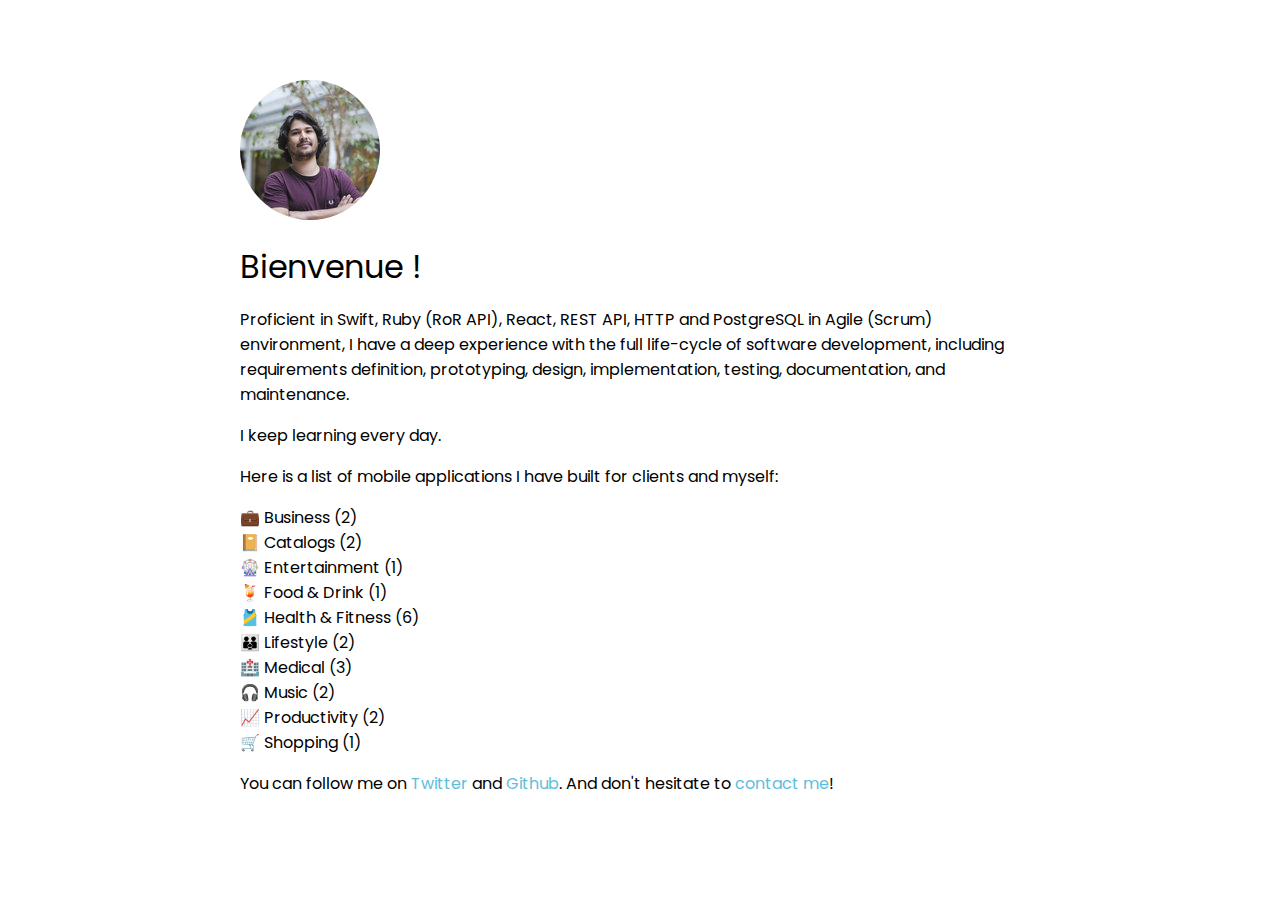
==== fr/index.html @ 4e98ecd9 "Automated commit at 2017-07-05 21:01:26 UTC by middleman-deploy 2.0.0-alpha" ====
<!DOCTYPE html><html><head><title>Bienvenue !</title><meta content="text/html; charset=UTF-8" http-equiv="Content-Type" /><meta charset="utf-8" /><meta content="My application description" name="description" /><meta content="width=device-width, initial-scale=1.0, maximum-scale=1, user-scalable=0" name="viewport" /><meta content="#ffffff" name="theme-color" /><link href="https://fonts.googleapis.com/css?family=Poppins:300,400,500,600,700" rel="stylesheet" /><script src="https://code.jquery.com/jquery-3.2.1.min.js"></script><meta content="authenticity_token" name="csrf-param" /><meta name="csrf-token" /><link href="/stylesheets/all.css" rel="stylesheet" /></head><body><div class="wrapper"><img src="/images/avatar.jpeg" class="avatar" alt="Avatar" /><h1>Bienvenue !</h1><p>Proficient in Swift, Ruby (RoR API), React, REST API, HTTP and PostgreSQL in Agile (Scrum) environment, I have a deep experience with the full life-cycle of software development, including requirements definition, prototyping, design, implementation, testing, documentation, and maintenance.
</p><p>I keep learning every day.</p><p>Here is a list of mobile applications I have built for clients and myself:</p><a href="javascript:void(0);" onclick="displayList('business')" class="category-link">💼 Business (2)</a><div class="category" id="category_business"><div class="app"><a href="https://itunes.apple.com/fr/app/grp-storyteller/id886223427?mt=8&amp;l=en" target="_blank"><img src="/images/grp.png" class="logo-app" alt="Grp" /></a><h3>GRP</h3></div><div class="app"><a href="https://itunes.apple.com/fr/app/ura-camera-viewer/id604813662?mt=8&amp;l=en" target="_blank"><img src="/images/ura.png" class="logo-app" alt="Ura" /></a><h3>Ura Camera Viewer</h3></div></div><a href="javascript:void(0);" onclick="displayList('catalogs')" class="category-link">📔 Catalogs (2)</a><div class="category" id="category_catalogs"><div class="app"><a href="https://itunes.apple.com/fr/app/catalogue-legrand-pro/id357003647?mt=8&amp;l=en" target="_blank"><img src="/images/legrand-pro.png" class="logo-app" alt="Legrand pro" /></a><h3>Legrand Pro</h3></div><div class="app"><a href="https://itunes.apple.com/fr/app/catalogue-legrand-grand-public/id1220876174?mt=8&amp;l=en" target="_blank"><img src="/images/legrand-conso.png" class="logo-app" alt="Legrand conso" /></a><h3>Legrand Conso</h3></div></div><a href="javascript:void(0);" onclick="displayList('entertainment')" class="category-link">🎡 Entertainment (1)</a><div class="category" id="category_entertainment"><div class="app"><a href="https://itunes.apple.com/fr/app/mymegaselfie/id1218197721?mt=8&amp;l=en" target="_blank"><img src="/images/megaselfie.png" class="logo-app" alt="Megaselfie" /></a><h3>MyMegaselfie</h3></div></div><a href="javascript:void(0);" onclick="displayList('food-drink')" class="category-link">🍹 Food & Drink (1)</a><div class="category" id="category_food-drink"><div class="app"><a href="https://itunes.apple.com/fr/app/worldmix-par-label-5-pour-r%C3%A9ussir-vos-cocktails/id1246744886?mt=8&amp;l=en" target="_blank"><img src="/images/worldmix.png" class="logo-app" alt="Worldmix" /></a><h3>Worldmix</h3></div></div><a href="javascript:void(0);" onclick="displayList('health-fitness')" class="category-link">🎽 Health & Fitness (6)</a><div class="category" id="category_health-fitness"><div class="app"><a href="https://itunes.apple.com/fr/app/dependn-meilleure-app-pour-arreter-fumer-tabac-et-cannabis/id1093903062?mt=8&amp;l=en" target="_blank"><img src="/images/dependn.png" class="logo-app" alt="Dependn" /></a><h3>Dependn'</h3></div><div class="app"><a href="https://itunes.apple.com/fr/app/coach-nourriture-enceinte-alimentation-grossesse/id1148406816?mt=8&amp;l=en" target="_blank"><img src="/images/cocotte.png" class="logo-app" alt="Cocotte" /></a><h3>Cocotte</h3></div><div class="app"><a href="https://itunes.apple.com/us/app/koala-to-sleep-better-and-faster/id1224807364?l=en" target="_blank"><img src="/images/koala.png" class="logo-app" alt="Koala" /></a><h3>Koala</h3></div><div class="app"><a href="https://itunes.apple.com/us/app/sickle-o-scope/id978278725?mt=8&amp;l=en" target="_blank"><img src="/images/sickle-o-scope.png" class="logo-app" alt="Sickle o scope" /></a><h3>Sickle-O-Scope</h3></div><div class="app"><a href="https://itunes.apple.com/fr/app/mindful-attitude-la-m%C3%A9ditation-des-entrepreneurs/id1184905321?mt=8&amp;l=en" target="_blank"><img src="/images/mindful.png" class="logo-app" alt="Mindful" /></a><h3>Mindful Attitude</h3></div><div class="app"><a href="https://itunes.apple.com/fr/app/kelmed/id356406940?mt=8&amp;l=en" target="_blank"><img src="/images/kelmed.png" class="logo-app" alt="Kelmed" /></a><h3>Kelmed</h3></div></div><a href="javascript:void(0);" onclick="displayList('lifestyle')" class="category-link">👪 Lifestyle (2)</a><div class="category" id="category_lifestyle"><div class="app"><a href="https://itunes.apple.com/fr/app/simply-market-supermarch%C3%A9-plus-proche-de-vous/id684892652?mt=8&amp;l=en" target="_blank"><img src="/images/simply-market.png" class="logo-app" alt="Simply market" /></a><h3>Simply Market</h3></div><div class="app"><a href="https://itunes.apple.com/fr/app/dismoio%C3%B9-restaurants-h%C3%B4tels-bars/id298056991?mt=8&amp;l=en" target="_blank"><img src="/images/tellmewhere.png" class="logo-app" alt="Tellmewhere" /></a><h3>Tellmewhere</h3></div></div><a href="javascript:void(0);" onclick="displayList('medical')" class="category-link">🏥 Medical (3)</a><div class="category" id="category_medical"><div class="app"><a href="https://itunes.apple.com/fr/app/boddy-ma-question-sant%C3%A9-%C3%A0-un-docteur-en-ligne/id739209886?mt=8&amp;l=en" target="_blank"><img src="/images/boddy-med.png" class="logo-app" alt="Boddy med" /></a><h3>Boddy Med</h3></div><div class="app"><a href="https://itunes.apple.com/fr/app/boddy-consulter-psy-pour-le-stress-la-d%C3%A9pression-et/id932363553?mt=8&amp;l=en" target="_blank"><img src="/images/boddy-psy.png" class="logo-app" alt="Boddy psy" /></a><h3>Boddy Psy</h3></div><div class="app"><a href="https://itunes.apple.com/fr/app/nutridial/id972630278?mt=8&amp;l=en" target="_blank"><img src="/images/nutridial.png" class="logo-app" alt="Nutridial" /></a><h3>Nutridial</h3></div></div><a href="javascript:void(0);" onclick="displayList('music')" class="category-link">🎧 Music (2)</a><div class="category" id="category_music"><div class="app"><a href="https://itunes.apple.com/fr/app/trace-radio-radios-fm-afro-urbaines/id1179170021?mt=8&amp;l=en" target="_blank"><img src="/images/trace-radio.png" class="logo-app" alt="Trace radio" /></a><h3>TRACE Radio</h3></div><div class="app"><a href="https://itunes.apple.com/fr/app/kizym-concerts-en-france-ce-soir-pop-rap/id1105394462?mt=8&amp;l=en" target="_blank"><img src="/images/kizym.png" class="logo-app" alt="Kizym" /></a><h3>Kizym</h3></div></div><a href="javascript:void(0);" onclick="displayList('productivity')" class="category-link">📈 Productivity (2)</a><div class="category" id="category_productivity"><div class="app"><a href="https://itunes.apple.com/us/app/schedule-texts-with-hedwig/id1193055246?mt=8&amp;l=en" target="_blank"><img src="/images/hedwig.png" class="logo-app" alt="Hedwig" /></a><h3>Hedwig</h3></div><div class="app"><a href="https://itunes.apple.com/us/app/oenosolutions/id1211158481&amp;mt=8&amp;l=en" target="_blank"><img src="/images/oenosolutions.png" class="logo-app" alt="Oenosolutions" /></a><h3>OenoSolutions</h3></div></div><a href="javascript:void(0);" onclick="displayList('shopping')" class="category-link">🛒 Shopping (1)</a><div class="category" id="category_shopping"><div class="app"><a href="https://itunes.apple.com/fr/app/woupee-shopping-promos-et-bonnes-adresses/id1181916300?mt=8&amp;l=en" target="_blank"><img src="/images/woupee.png" class="logo-app" alt="Woupee" /></a><h3>Woupee</h3></div></div><p>You can follow me on <a href="https://twitter.com/davidmiotti" class="social" target="_blank">Twitter</a> and <a href="https://github.com/dmiotti" class="social" target="_blank">Github</a>. And don't hesitate to <a href="mailto:david.miotti@gmail.com" class="social">contact me</a>!</p></div><script src="/javascripts/site.js"></script></body></html>
---- stylesheets/all.css ----
body {
  font-family: "Poppins", sans-serif; }

h1 {
  font-weight: 400;
  line-height: 37px; }

h2 {
  font-weight: 400;
  font-size: 26px;
  line-height: 30px; }

h3 {
  margin: 0;
  font-weight: 500;
  font-size: 14px;
  line-height: 16px;
  opacity: 0.7; }

img.avatar {
  border-radius: 50%; }
img.logo-app {
  width: 90px;
  border-radius: 20px; }
img.logo-techno {
  width: 100px;
  display: block; }

a {
  text-decoration: none;
  color: black; }
  a:hover {
    color: #5EBEDB; }
  a.category-link {
    display: block;
    font-size: 16px; }
  a.social {
    color: #5EBEDB; }

.wrapper {
  max-width: 800px;
  margin: 60px auto;
  padding: 20px; }

.category {
  display: -webkit-box;
  display: -ms-flexbox;
  display: flex;
  -webkit-box-orient: horizontal;
  -webkit-box-direction: normal;
      -ms-flex-direction: row;
          flex-direction: row; }

.app {
  text-align: center;
  display: -webkit-box;
  display: -ms-flexbox;
  display: flex;
  -webkit-box-orient: vertical;
  -webkit-box-direction: normal;
      -ms-flex-direction: column;
          flex-direction: column;
  -webkit-box-align: center;
      -ms-flex-align: center;
          align-items: center;
  max-width: 130px;
  margin: 50px 20px 50px 30px; }
  .app img {
    border: 1px solid #EDF3F1; }
    .app img:hover {
      -webkit-box-shadow: 0 2px 44px 0 rgba(0, 0, 0, 0.1);
              box-shadow: 0 2px 44px 0 rgba(0, 0, 0, 0.1); }

@media screen and (max-width: 640px) {
  .wrapper {
    margin: 0; }

  .category {
    -webkit-box-orient: vertical;
    -webkit-box-direction: normal;
        -ms-flex-direction: column;
            flex-direction: column; }

  .app {
    margin: 30px 20px; } }
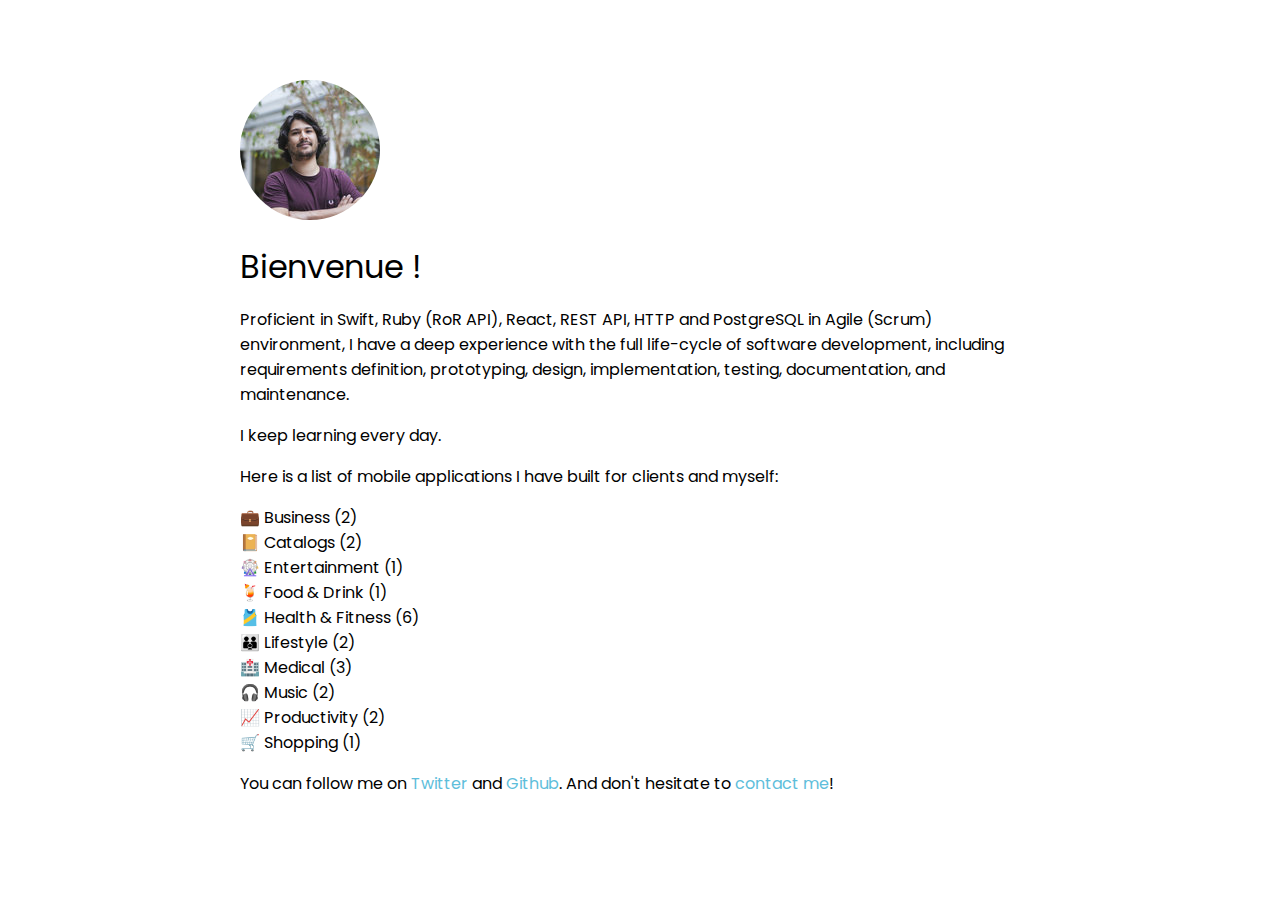
==== commit d42d13b8: "Automated commit at 2017-07-05 21:16:23 UTC by middleman-deploy 2.0.0-alpha" ====
--- a/fr/index.html
+++ b/fr/index.html
@@ -1,2 +1,2 @@
-<!DOCTYPE html><html><head><title>Bienvenue !</title><meta content="text/html; charset=UTF-8" http-equiv="Content-Type" /><meta charset="utf-8" /><meta content="My application description" name="description" /><meta content="width=device-width, initial-scale=1.0, maximum-scale=1, user-scalable=0" name="viewport" /><meta content="#ffffff" name="theme-color" /><link href="https://fonts.googleapis.com/css?family=Poppins:300,400,500,600,700" rel="stylesheet" /><script src="https://code.jquery.com/jquery-3.2.1.min.js"></script><meta content="authenticity_token" name="csrf-param" /><meta name="csrf-token" /><link href="/stylesheets/all.css" rel="stylesheet" /></head><body><div class="wrapper"><img src="/images/avatar.jpeg" class="avatar" alt="Avatar" /><h1>Bienvenue !</h1><p>Proficient in Swift, Ruby (RoR API), React, REST API, HTTP and PostgreSQL in Agile (Scrum) environment, I have a deep experience with the full life-cycle of software development, including requirements definition, prototyping, design, implementation, testing, documentation, and maintenance.
+<!DOCTYPE html><html><head><title>Hi, I'm David Miotti.</title><meta content="text/html; charset=UTF-8" http-equiv="Content-Type" /><meta charset="utf-8" /><meta content="Senior iOS Developer based in sunny Bordeaux." name="description" /><meta content="width=device-width, initial-scale=1.0, maximum-scale=1, user-scalable=0" name="viewport" /><meta content="#ffffff" name="theme-color" /><link href="https://fonts.googleapis.com/css?family=Poppins:300,400,500,600,700" rel="stylesheet" /><link href="favicon.ico" rel="icon" type="image/ico" /><script src="https://code.jquery.com/jquery-3.2.1.min.js"></script><meta content="authenticity_token" name="csrf-param" /><meta name="csrf-token" /><link href="/stylesheets/all.css" rel="stylesheet" /></head><body><div class="wrapper"><img src="/images/avatar.jpeg" class="avatar" alt="Avatar" /><h1>Bienvenue !</h1><p>Proficient in Swift, Ruby (RoR API), React, REST API, HTTP and PostgreSQL in Agile (Scrum) environment, I have a deep experience with the full life-cycle of software development, including requirements definition, prototyping, design, implementation, testing, documentation, and maintenance.
 </p><p>I keep learning every day.</p><p>Here is a list of mobile applications I have built for clients and myself:</p><a href="javascript:void(0);" onclick="displayList('business')" class="category-link">💼 Business (2)</a><div class="category" id="category_business"><div class="app"><a href="https://itunes.apple.com/fr/app/grp-storyteller/id886223427?mt=8&amp;l=en" target="_blank"><img src="/images/grp.png" class="logo-app" alt="Grp" /></a><h3>GRP</h3></div><div class="app"><a href="https://itunes.apple.com/fr/app/ura-camera-viewer/id604813662?mt=8&amp;l=en" target="_blank"><img src="/images/ura.png" class="logo-app" alt="Ura" /></a><h3>Ura Camera Viewer</h3></div></div><a href="javascript:void(0);" onclick="displayList('catalogs')" class="category-link">📔 Catalogs (2)</a><div class="category" id="category_catalogs"><div class="app"><a href="https://itunes.apple.com/fr/app/catalogue-legrand-pro/id357003647?mt=8&amp;l=en" target="_blank"><img src="/images/legrand-pro.png" class="logo-app" alt="Legrand pro" /></a><h3>Legrand Pro</h3></div><div class="app"><a href="https://itunes.apple.com/fr/app/catalogue-legrand-grand-public/id1220876174?mt=8&amp;l=en" target="_blank"><img src="/images/legrand-conso.png" class="logo-app" alt="Legrand conso" /></a><h3>Legrand Conso</h3></div></div><a href="javascript:void(0);" onclick="displayList('entertainment')" class="category-link">🎡 Entertainment (1)</a><div class="category" id="category_entertainment"><div class="app"><a href="https://itunes.apple.com/fr/app/mymegaselfie/id1218197721?mt=8&amp;l=en" target="_blank"><img src="/images/megaselfie.png" class="logo-app" alt="Megaselfie" /></a><h3>MyMegaselfie</h3></div></div><a href="javascript:void(0);" onclick="displayList('food-drink')" class="category-link">🍹 Food & Drink (1)</a><div class="category" id="category_food-drink"><div class="app"><a href="https://itunes.apple.com/fr/app/worldmix-par-label-5-pour-r%C3%A9ussir-vos-cocktails/id1246744886?mt=8&amp;l=en" target="_blank"><img src="/images/worldmix.png" class="logo-app" alt="Worldmix" /></a><h3>Worldmix</h3></div></div><a href="javascript:void(0);" onclick="displayList('health-fitness')" class="category-link">🎽 Health & Fitness (6)</a><div class="category" id="category_health-fitness"><div class="app"><a href="https://itunes.apple.com/fr/app/dependn-meilleure-app-pour-arreter-fumer-tabac-et-cannabis/id1093903062?mt=8&amp;l=en" target="_blank"><img src="/images/dependn.png" class="logo-app" alt="Dependn" /></a><h3>Dependn'</h3></div><div class="app"><a href="https://itunes.apple.com/fr/app/coach-nourriture-enceinte-alimentation-grossesse/id1148406816?mt=8&amp;l=en" target="_blank"><img src="/images/cocotte.png" class="logo-app" alt="Cocotte" /></a><h3>Cocotte</h3></div><div class="app"><a href="https://itunes.apple.com/us/app/koala-to-sleep-better-and-faster/id1224807364?l=en" target="_blank"><img src="/images/koala.png" class="logo-app" alt="Koala" /></a><h3>Koala</h3></div><div class="app"><a href="https://itunes.apple.com/us/app/sickle-o-scope/id978278725?mt=8&amp;l=en" target="_blank"><img src="/images/sickle-o-scope.png" class="logo-app" alt="Sickle o scope" /></a><h3>Sickle-O-Scope</h3></div><div class="app"><a href="https://itunes.apple.com/fr/app/mindful-attitude-la-m%C3%A9ditation-des-entrepreneurs/id1184905321?mt=8&amp;l=en" target="_blank"><img src="/images/mindful.png" class="logo-app" alt="Mindful" /></a><h3>Mindful Attitude</h3></div><div class="app"><a href="https://itunes.apple.com/fr/app/kelmed/id356406940?mt=8&amp;l=en" target="_blank"><img src="/images/kelmed.png" class="logo-app" alt="Kelmed" /></a><h3>Kelmed</h3></div></div><a href="javascript:void(0);" onclick="displayList('lifestyle')" class="category-link">👪 Lifestyle (2)</a><div class="category" id="category_lifestyle"><div class="app"><a href="https://itunes.apple.com/fr/app/simply-market-supermarch%C3%A9-plus-proche-de-vous/id684892652?mt=8&amp;l=en" target="_blank"><img src="/images/simply-market.png" class="logo-app" alt="Simply market" /></a><h3>Simply Market</h3></div><div class="app"><a href="https://itunes.apple.com/fr/app/dismoio%C3%B9-restaurants-h%C3%B4tels-bars/id298056991?mt=8&amp;l=en" target="_blank"><img src="/images/tellmewhere.png" class="logo-app" alt="Tellmewhere" /></a><h3>Tellmewhere</h3></div></div><a href="javascript:void(0);" onclick="displayList('medical')" class="category-link">🏥 Medical (3)</a><div class="category" id="category_medical"><div class="app"><a href="https://itunes.apple.com/fr/app/boddy-ma-question-sant%C3%A9-%C3%A0-un-docteur-en-ligne/id739209886?mt=8&amp;l=en" target="_blank"><img src="/images/boddy-med.png" class="logo-app" alt="Boddy med" /></a><h3>Boddy Med</h3></div><div class="app"><a href="https://itunes.apple.com/fr/app/boddy-consulter-psy-pour-le-stress-la-d%C3%A9pression-et/id932363553?mt=8&amp;l=en" target="_blank"><img src="/images/boddy-psy.png" class="logo-app" alt="Boddy psy" /></a><h3>Boddy Psy</h3></div><div class="app"><a href="https://itunes.apple.com/fr/app/nutridial/id972630278?mt=8&amp;l=en" target="_blank"><img src="/images/nutridial.png" class="logo-app" alt="Nutridial" /></a><h3>Nutridial</h3></div></div><a href="javascript:void(0);" onclick="displayList('music')" class="category-link">🎧 Music (2)</a><div class="category" id="category_music"><div class="app"><a href="https://itunes.apple.com/fr/app/trace-radio-radios-fm-afro-urbaines/id1179170021?mt=8&amp;l=en" target="_blank"><img src="/images/trace-radio.png" class="logo-app" alt="Trace radio" /></a><h3>TRACE Radio</h3></div><div class="app"><a href="https://itunes.apple.com/fr/app/kizym-concerts-en-france-ce-soir-pop-rap/id1105394462?mt=8&amp;l=en" target="_blank"><img src="/images/kizym.png" class="logo-app" alt="Kizym" /></a><h3>Kizym</h3></div></div><a href="javascript:void(0);" onclick="displayList('productivity')" class="category-link">📈 Productivity (2)</a><div class="category" id="category_productivity"><div class="app"><a href="https://itunes.apple.com/us/app/schedule-texts-with-hedwig/id1193055246?mt=8&amp;l=en" target="_blank"><img src="/images/hedwig.png" class="logo-app" alt="Hedwig" /></a><h3>Hedwig</h3></div><div class="app"><a href="https://itunes.apple.com/us/app/oenosolutions/id1211158481&amp;mt=8&amp;l=en" target="_blank"><img src="/images/oenosolutions.png" class="logo-app" alt="Oenosolutions" /></a><h3>OenoSolutions</h3></div></div><a href="javascript:void(0);" onclick="displayList('shopping')" class="category-link">🛒 Shopping (1)</a><div class="category" id="category_shopping"><div class="app"><a href="https://itunes.apple.com/fr/app/woupee-shopping-promos-et-bonnes-adresses/id1181916300?mt=8&amp;l=en" target="_blank"><img src="/images/woupee.png" class="logo-app" alt="Woupee" /></a><h3>Woupee</h3></div></div><p>You can follow me on <a href="https://twitter.com/davidmiotti" class="social" target="_blank">Twitter</a> and <a href="https://github.com/dmiotti" class="social" target="_blank">Github</a>. And don't hesitate to <a href="mailto:david.miotti@gmail.com" class="social">contact me</a>!</p></div><script src="/javascripts/site.js"></script></body></html>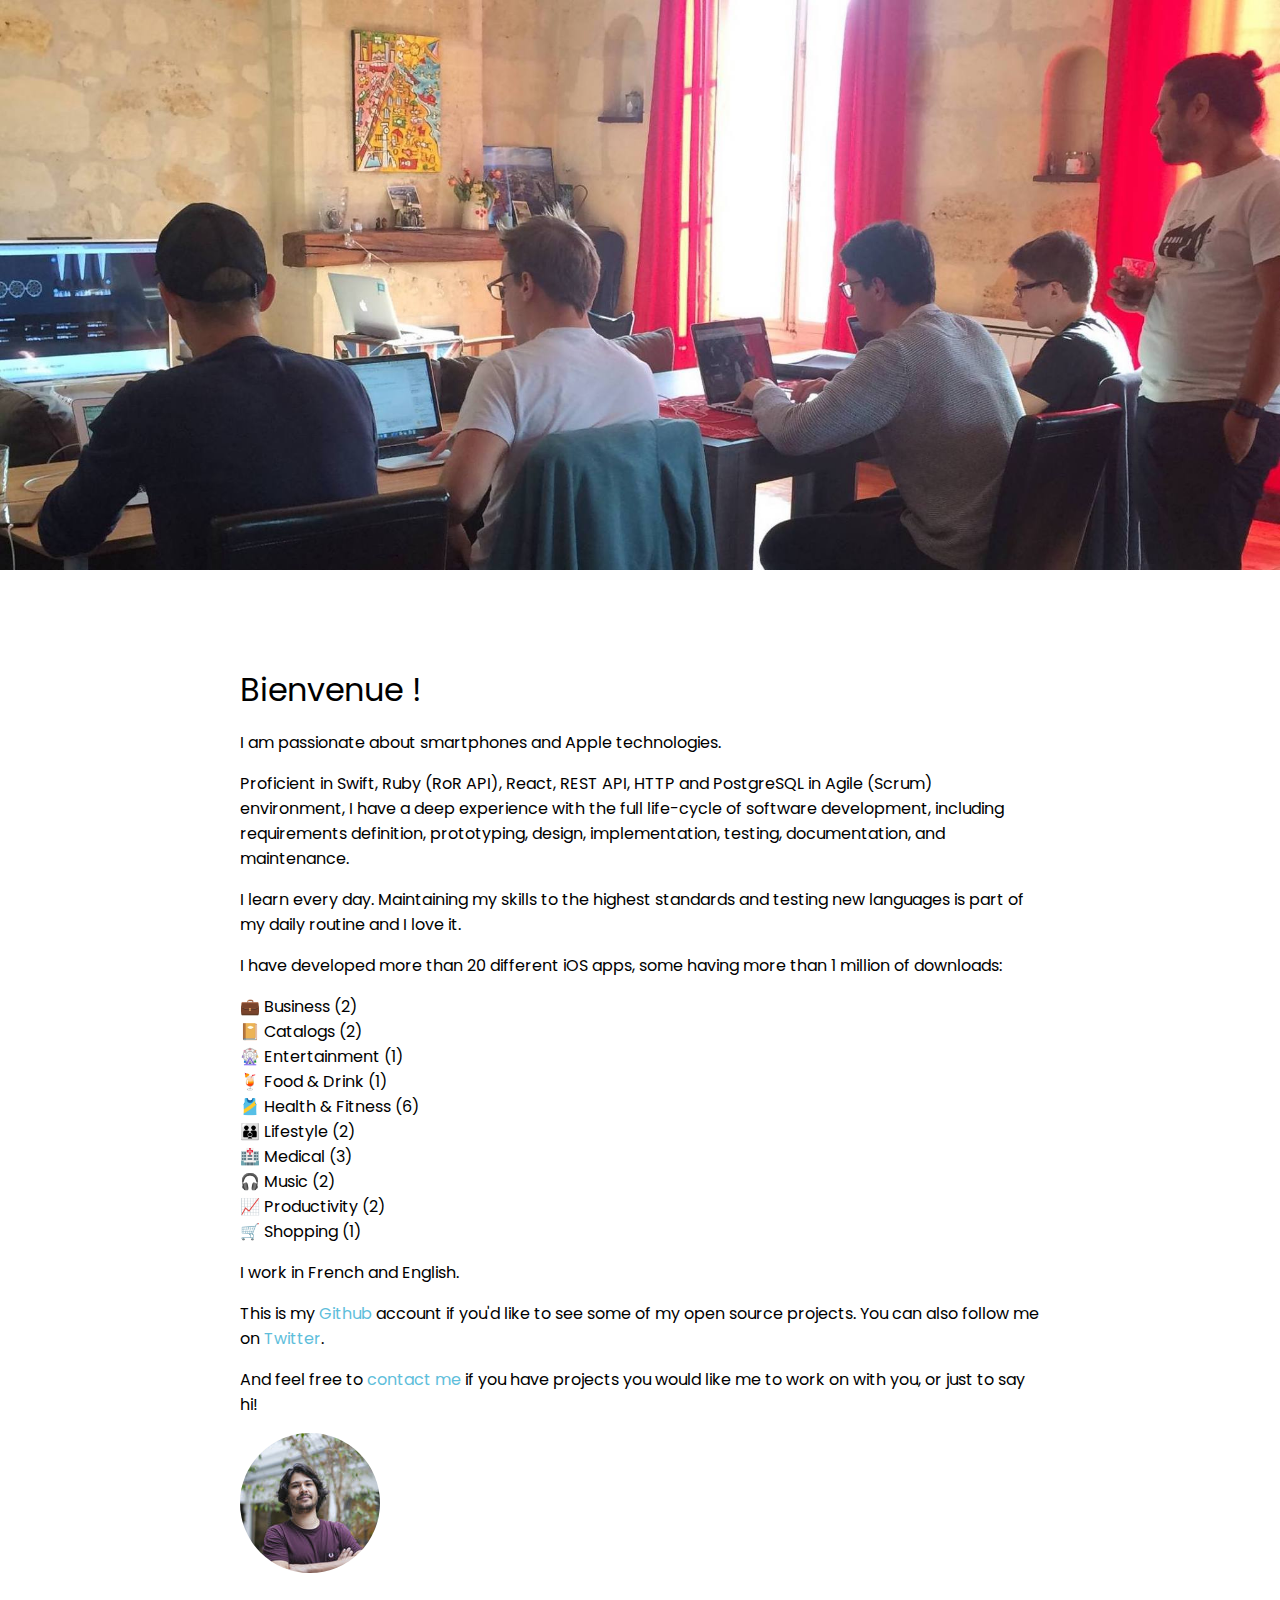
==== commit aedee82b: "Automated commit at 2017-07-06 09:32:36 UTC by middleman-deploy 2.0.0-alpha" ====
--- a/fr/index.html
+++ b/fr/index.html
@@ -1,2 +1,6 @@
-<!DOCTYPE html><html><head><title>Hi, I'm David Miotti.</title><meta content="text/html; charset=UTF-8" http-equiv="Content-Type" /><meta charset="utf-8" /><meta content="Senior iOS Developer based in sunny Bordeaux." name="description" /><meta content="width=device-width, initial-scale=1.0, maximum-scale=1, user-scalable=0" name="viewport" /><meta content="#ffffff" name="theme-color" /><link href="https://fonts.googleapis.com/css?family=Poppins:300,400,500,600,700" rel="stylesheet" /><link href="favicon.ico" rel="icon" type="image/ico" /><script src="https://code.jquery.com/jquery-3.2.1.min.js"></script><meta content="authenticity_token" name="csrf-param" /><meta name="csrf-token" /><link href="/stylesheets/all.css" rel="stylesheet" /></head><body><div class="wrapper"><img src="/images/avatar.jpeg" class="avatar" alt="Avatar" /><h1>Bienvenue !</h1><p>Proficient in Swift, Ruby (RoR API), React, REST API, HTTP and PostgreSQL in Agile (Scrum) environment, I have a deep experience with the full life-cycle of software development, including requirements definition, prototyping, design, implementation, testing, documentation, and maintenance.
-</p><p>I keep learning every day.</p><p>Here is a list of mobile applications I have built for clients and myself:</p><a href="javascript:void(0);" onclick="displayList('business')" class="category-link">💼 Business (2)</a><div class="category" id="category_business"><div class="app"><a href="https://itunes.apple.com/fr/app/grp-storyteller/id886223427?mt=8&amp;l=en" target="_blank"><img src="/images/grp.png" class="logo-app" alt="Grp" /></a><h3>GRP</h3></div><div class="app"><a href="https://itunes.apple.com/fr/app/ura-camera-viewer/id604813662?mt=8&amp;l=en" target="_blank"><img src="/images/ura.png" class="logo-app" alt="Ura" /></a><h3>Ura Camera Viewer</h3></div></div><a href="javascript:void(0);" onclick="displayList('catalogs')" class="category-link">📔 Catalogs (2)</a><div class="category" id="category_catalogs"><div class="app"><a href="https://itunes.apple.com/fr/app/catalogue-legrand-pro/id357003647?mt=8&amp;l=en" target="_blank"><img src="/images/legrand-pro.png" class="logo-app" alt="Legrand pro" /></a><h3>Legrand Pro</h3></div><div class="app"><a href="https://itunes.apple.com/fr/app/catalogue-legrand-grand-public/id1220876174?mt=8&amp;l=en" target="_blank"><img src="/images/legrand-conso.png" class="logo-app" alt="Legrand conso" /></a><h3>Legrand Conso</h3></div></div><a href="javascript:void(0);" onclick="displayList('entertainment')" class="category-link">🎡 Entertainment (1)</a><div class="category" id="category_entertainment"><div class="app"><a href="https://itunes.apple.com/fr/app/mymegaselfie/id1218197721?mt=8&amp;l=en" target="_blank"><img src="/images/megaselfie.png" class="logo-app" alt="Megaselfie" /></a><h3>MyMegaselfie</h3></div></div><a href="javascript:void(0);" onclick="displayList('food-drink')" class="category-link">🍹 Food & Drink (1)</a><div class="category" id="category_food-drink"><div class="app"><a href="https://itunes.apple.com/fr/app/worldmix-par-label-5-pour-r%C3%A9ussir-vos-cocktails/id1246744886?mt=8&amp;l=en" target="_blank"><img src="/images/worldmix.png" class="logo-app" alt="Worldmix" /></a><h3>Worldmix</h3></div></div><a href="javascript:void(0);" onclick="displayList('health-fitness')" class="category-link">🎽 Health & Fitness (6)</a><div class="category" id="category_health-fitness"><div class="app"><a href="https://itunes.apple.com/fr/app/dependn-meilleure-app-pour-arreter-fumer-tabac-et-cannabis/id1093903062?mt=8&amp;l=en" target="_blank"><img src="/images/dependn.png" class="logo-app" alt="Dependn" /></a><h3>Dependn'</h3></div><div class="app"><a href="https://itunes.apple.com/fr/app/coach-nourriture-enceinte-alimentation-grossesse/id1148406816?mt=8&amp;l=en" target="_blank"><img src="/images/cocotte.png" class="logo-app" alt="Cocotte" /></a><h3>Cocotte</h3></div><div class="app"><a href="https://itunes.apple.com/us/app/koala-to-sleep-better-and-faster/id1224807364?l=en" target="_blank"><img src="/images/koala.png" class="logo-app" alt="Koala" /></a><h3>Koala</h3></div><div class="app"><a href="https://itunes.apple.com/us/app/sickle-o-scope/id978278725?mt=8&amp;l=en" target="_blank"><img src="/images/sickle-o-scope.png" class="logo-app" alt="Sickle o scope" /></a><h3>Sickle-O-Scope</h3></div><div class="app"><a href="https://itunes.apple.com/fr/app/mindful-attitude-la-m%C3%A9ditation-des-entrepreneurs/id1184905321?mt=8&amp;l=en" target="_blank"><img src="/images/mindful.png" class="logo-app" alt="Mindful" /></a><h3>Mindful Attitude</h3></div><div class="app"><a href="https://itunes.apple.com/fr/app/kelmed/id356406940?mt=8&amp;l=en" target="_blank"><img src="/images/kelmed.png" class="logo-app" alt="Kelmed" /></a><h3>Kelmed</h3></div></div><a href="javascript:void(0);" onclick="displayList('lifestyle')" class="category-link">👪 Lifestyle (2)</a><div class="category" id="category_lifestyle"><div class="app"><a href="https://itunes.apple.com/fr/app/simply-market-supermarch%C3%A9-plus-proche-de-vous/id684892652?mt=8&amp;l=en" target="_blank"><img src="/images/simply-market.png" class="logo-app" alt="Simply market" /></a><h3>Simply Market</h3></div><div class="app"><a href="https://itunes.apple.com/fr/app/dismoio%C3%B9-restaurants-h%C3%B4tels-bars/id298056991?mt=8&amp;l=en" target="_blank"><img src="/images/tellmewhere.png" class="logo-app" alt="Tellmewhere" /></a><h3>Tellmewhere</h3></div></div><a href="javascript:void(0);" onclick="displayList('medical')" class="category-link">🏥 Medical (3)</a><div class="category" id="category_medical"><div class="app"><a href="https://itunes.apple.com/fr/app/boddy-ma-question-sant%C3%A9-%C3%A0-un-docteur-en-ligne/id739209886?mt=8&amp;l=en" target="_blank"><img src="/images/boddy-med.png" class="logo-app" alt="Boddy med" /></a><h3>Boddy Med</h3></div><div class="app"><a href="https://itunes.apple.com/fr/app/boddy-consulter-psy-pour-le-stress-la-d%C3%A9pression-et/id932363553?mt=8&amp;l=en" target="_blank"><img src="/images/boddy-psy.png" class="logo-app" alt="Boddy psy" /></a><h3>Boddy Psy</h3></div><div class="app"><a href="https://itunes.apple.com/fr/app/nutridial/id972630278?mt=8&amp;l=en" target="_blank"><img src="/images/nutridial.png" class="logo-app" alt="Nutridial" /></a><h3>Nutridial</h3></div></div><a href="javascript:void(0);" onclick="displayList('music')" class="category-link">🎧 Music (2)</a><div class="category" id="category_music"><div class="app"><a href="https://itunes.apple.com/fr/app/trace-radio-radios-fm-afro-urbaines/id1179170021?mt=8&amp;l=en" target="_blank"><img src="/images/trace-radio.png" class="logo-app" alt="Trace radio" /></a><h3>TRACE Radio</h3></div><div class="app"><a href="https://itunes.apple.com/fr/app/kizym-concerts-en-france-ce-soir-pop-rap/id1105394462?mt=8&amp;l=en" target="_blank"><img src="/images/kizym.png" class="logo-app" alt="Kizym" /></a><h3>Kizym</h3></div></div><a href="javascript:void(0);" onclick="displayList('productivity')" class="category-link">📈 Productivity (2)</a><div class="category" id="category_productivity"><div class="app"><a href="https://itunes.apple.com/us/app/schedule-texts-with-hedwig/id1193055246?mt=8&amp;l=en" target="_blank"><img src="/images/hedwig.png" class="logo-app" alt="Hedwig" /></a><h3>Hedwig</h3></div><div class="app"><a href="https://itunes.apple.com/us/app/oenosolutions/id1211158481&amp;mt=8&amp;l=en" target="_blank"><img src="/images/oenosolutions.png" class="logo-app" alt="Oenosolutions" /></a><h3>OenoSolutions</h3></div></div><a href="javascript:void(0);" onclick="displayList('shopping')" class="category-link">🛒 Shopping (1)</a><div class="category" id="category_shopping"><div class="app"><a href="https://itunes.apple.com/fr/app/woupee-shopping-promos-et-bonnes-adresses/id1181916300?mt=8&amp;l=en" target="_blank"><img src="/images/woupee.png" class="logo-app" alt="Woupee" /></a><h3>Woupee</h3></div></div><p>You can follow me on <a href="https://twitter.com/davidmiotti" class="social" target="_blank">Twitter</a> and <a href="https://github.com/dmiotti" class="social" target="_blank">Github</a>. And don't hesitate to <a href="mailto:david.miotti@gmail.com" class="social">contact me</a>!</p></div><script src="/javascripts/site.js"></script></body></html>+<!DOCTYPE html><html><head><title>Hi, I'm David Miotti.</title><meta content="text/html; charset=UTF-8" http-equiv="Content-Type" /><meta charset="utf-8" /><meta content="Senior iOS Developer based in sunny Bordeaux." name="description" /><meta content="width=device-width, initial-scale=1.0, maximum-scale=1, user-scalable=0" name="viewport" /><meta content="#ffffff" name="theme-color" /><link href="https://fonts.googleapis.com/css?family=Poppins:300,400,500,600,700" rel="stylesheet" /><link href="favicon.ico" rel="icon" type="image/ico" /><script src="https://code.jquery.com/jquery-3.2.1.min.js"></script><meta content="authenticity_token" name="csrf-param" /><meta name="csrf-token" /><link href="/stylesheets/all.css" rel="stylesheet" /></head><body><div class="cover"></div><div class="wrapper"><h1>Bienvenue !</h1><p>I am passionate about smartphones and Apple technologies.</p><p>Proficient in Swift, Ruby (RoR API), React, REST API, HTTP and PostgreSQL in Agile (Scrum) environment, I have a deep experience with the full life-cycle of software development, including requirements definition, prototyping, design, implementation, testing, documentation, and maintenance.
+</p><p>I learn every day. Maintaining my skills to the highest standards and testing new languages is part of my daily routine and I love it.</p><p>I have developed more than 20 different iOS apps, some having more than 1 million of downloads:</p><a href="javascript:void(0);" onclick="displayList('business')" class="category-link">💼 Business (2)</a><div class="category" id="category_business"><div class="app"><a href="https://itunes.apple.com/fr/app/grp-storyteller/id886223427?mt=8&amp;l=en" target="_blank"><img src="/images/grp.png" class="logo-app" alt="Grp" /></a><h3>GRP</h3></div><div class="app"><a href="https://itunes.apple.com/fr/app/ura-camera-viewer/id604813662?mt=8&amp;l=en" target="_blank"><img src="/images/ura.png" class="logo-app" alt="Ura" /></a><h3>Ura Camera Viewer</h3></div></div><a href="javascript:void(0);" onclick="displayList('catalogs')" class="category-link">📔 Catalogs (2)</a><div class="category" id="category_catalogs"><div class="app"><a href="https://itunes.apple.com/fr/app/catalogue-legrand-pro/id357003647?mt=8&amp;l=en" target="_blank"><img src="/images/legrand-pro.png" class="logo-app" alt="Legrand pro" /></a><h3>Legrand Pro</h3></div><div class="app"><a href="https://itunes.apple.com/fr/app/catalogue-legrand-grand-public/id1220876174?mt=8&amp;l=en" target="_blank"><img src="/images/legrand-conso.png" class="logo-app" alt="Legrand conso" /></a><h3>Legrand Conso</h3></div></div><a href="javascript:void(0);" onclick="displayList('entertainment')" class="category-link">🎡 Entertainment (1)</a><div class="category" id="category_entertainment"><div class="app"><a href="https://itunes.apple.com/fr/app/mymegaselfie/id1218197721?mt=8&amp;l=en" target="_blank"><img src="/images/megaselfie.png" class="logo-app" alt="Megaselfie" /></a><h3>MyMegaselfie</h3></div></div><a href="javascript:void(0);" onclick="displayList('food-drink')" class="category-link">🍹 Food & Drink (1)</a><div class="category" id="category_food-drink"><div class="app"><a href="https://itunes.apple.com/fr/app/worldmix-par-label-5-pour-r%C3%A9ussir-vos-cocktails/id1246744886?mt=8&amp;l=en" target="_blank"><img src="/images/worldmix.png" class="logo-app" alt="Worldmix" /></a><h3>Worldmix</h3></div></div><a href="javascript:void(0);" onclick="displayList('health-fitness')" class="category-link">🎽 Health & Fitness (6)</a><div class="category" id="category_health-fitness"><div class="app"><a href="https://itunes.apple.com/fr/app/dependn-meilleure-app-pour-arreter-fumer-tabac-et-cannabis/id1093903062?mt=8&amp;l=en" target="_blank"><img src="/images/dependn.png" class="logo-app" alt="Dependn" /></a><h3>Dependn'</h3></div><div class="app"><a href="https://itunes.apple.com/fr/app/coach-nourriture-enceinte-alimentation-grossesse/id1148406816?mt=8&amp;l=en" target="_blank"><img src="/images/cocotte.png" class="logo-app" alt="Cocotte" /></a><h3>Cocotte</h3></div><div class="app"><a href="https://itunes.apple.com/us/app/koala-to-sleep-better-and-faster/id1224807364?l=en" target="_blank"><img src="/images/koala.png" class="logo-app" alt="Koala" /></a><h3>Koala</h3></div><div class="app"><a href="https://itunes.apple.com/us/app/sickle-o-scope/id978278725?mt=8&amp;l=en" target="_blank"><img src="/images/sickle-o-scope.png" class="logo-app" alt="Sickle o scope" /></a><h3>Sickle-O-Scope</h3></div><div class="app"><a href="https://itunes.apple.com/fr/app/mindful-attitude-la-m%C3%A9ditation-des-entrepreneurs/id1184905321?mt=8&amp;l=en" target="_blank"><img src="/images/mindful.png" class="logo-app" alt="Mindful" /></a><h3>Mindful Attitude</h3></div><div class="app"><a href="https://itunes.apple.com/fr/app/kelmed/id356406940?mt=8&amp;l=en" target="_blank"><img src="/images/kelmed.png" class="logo-app" alt="Kelmed" /></a><h3>Kelmed</h3></div></div><a href="javascript:void(0);" onclick="displayList('lifestyle')" class="category-link">👪 Lifestyle (2)</a><div class="category" id="category_lifestyle"><div class="app"><a href="https://itunes.apple.com/fr/app/simply-market-supermarch%C3%A9-plus-proche-de-vous/id684892652?mt=8&amp;l=en" target="_blank"><img src="/images/simply-market.png" class="logo-app" alt="Simply market" /></a><h3>Simply Market</h3></div><div class="app"><a href="https://itunes.apple.com/fr/app/dismoio%C3%B9-restaurants-h%C3%B4tels-bars/id298056991?mt=8&amp;l=en" target="_blank"><img src="/images/tellmewhere.png" class="logo-app" alt="Tellmewhere" /></a><h3>Tellmewhere</h3></div></div><a href="javascript:void(0);" onclick="displayList('medical')" class="category-link">🏥 Medical (3)</a><div class="category" id="category_medical"><div class="app"><a href="https://itunes.apple.com/fr/app/boddy-ma-question-sant%C3%A9-%C3%A0-un-docteur-en-ligne/id739209886?mt=8&amp;l=en" target="_blank"><img src="/images/boddy-med.png" class="logo-app" alt="Boddy med" /></a><h3>Boddy Med</h3></div><div class="app"><a href="https://itunes.apple.com/fr/app/boddy-consulter-psy-pour-le-stress-la-d%C3%A9pression-et/id932363553?mt=8&amp;l=en" target="_blank"><img src="/images/boddy-psy.png" class="logo-app" alt="Boddy psy" /></a><h3>Boddy Psy</h3></div><div class="app"><a href="https://itunes.apple.com/fr/app/nutridial/id972630278?mt=8&amp;l=en" target="_blank"><img src="/images/nutridial.png" class="logo-app" alt="Nutridial" /></a><h3>Nutridial</h3></div></div><a href="javascript:void(0);" onclick="displayList('music')" class="category-link">🎧 Music (2)</a><div class="category" id="category_music"><div class="app"><a href="https://itunes.apple.com/fr/app/trace-radio-radios-fm-afro-urbaines/id1179170021?mt=8&amp;l=en" target="_blank"><img src="/images/trace-radio.png" class="logo-app" alt="Trace radio" /></a><h3>TRACE Radio</h3></div><div class="app"><a href="https://itunes.apple.com/fr/app/kizym-concerts-en-france-ce-soir-pop-rap/id1105394462?mt=8&amp;l=en" target="_blank"><img src="/images/kizym.png" class="logo-app" alt="Kizym" /></a><h3>Kizym</h3></div></div><a href="javascript:void(0);" onclick="displayList('productivity')" class="category-link">📈 Productivity (2)</a><div class="category" id="category_productivity"><div class="app"><a href="https://itunes.apple.com/us/app/schedule-texts-with-hedwig/id1193055246?mt=8&amp;l=en" target="_blank"><img src="/images/hedwig.png" class="logo-app" alt="Hedwig" /></a><h3>Hedwig</h3></div><div class="app"><a href="https://itunes.apple.com/us/app/oenosolutions/id1211158481&amp;mt=8&amp;l=en" target="_blank"><img src="/images/oenosolutions.png" class="logo-app" alt="Oenosolutions" /></a><h3>OenoSolutions</h3></div></div><a href="javascript:void(0);" onclick="displayList('shopping')" class="category-link">🛒 Shopping (1)</a><div class="category" id="category_shopping"><div class="app"><a href="https://itunes.apple.com/fr/app/woupee-shopping-promos-et-bonnes-adresses/id1181916300?mt=8&amp;l=en" target="_blank"><img src="/images/woupee.png" class="logo-app" alt="Woupee" /></a><h3>Woupee</h3></div></div><p>I work in French and English.
+</p><p>This is my <a href="https://github.com/dmiotti" class="social" target="_blank">Github</a> account if you'd like to see some of my open source projects.
+You can also follow me on <a href="https://twitter.com/davidmiotti" class="social" target="_blank">Twitter</a>.
+</p><p>And feel free to <a href="mailto:david.miotti@gmail.com" class="social">contact me</a> if you have projects you would like me to work on with you, or just to say hi!
+</p><img src="/images/avatar.jpeg" class="avatar" alt="Avatar" /></div><script src="/javascripts/site.js"></script></body></html>--- a/stylesheets/all.css
+++ b/stylesheets/all.css
@@ -1,5 +1,6 @@
 body {
-  font-family: "Poppins", sans-serif; }
+  font-family: "Poppins", sans-serif;
+  margin: 0; }
 
 h1 {
   font-weight: 400;
@@ -12,7 +13,7 @@
 
 h3 {
   margin: 0;
-  font-weight: 500;
+  font-weight: 300;
   font-size: 14px;
   line-height: 16px;
   opacity: 0.7; }
@@ -36,11 +37,6 @@
     font-size: 16px; }
   a.social {
     color: #5EBEDB; }
-
-.wrapper {
-  max-width: 800px;
-  margin: 60px auto;
-  padding: 20px; }
 
 .category {
   display: -webkit-box;
@@ -71,6 +67,17 @@
       -webkit-box-shadow: 0 2px 44px 0 rgba(0, 0, 0, 0.1);
               box-shadow: 0 2px 44px 0 rgba(0, 0, 0, 0.1); }
 
+.wrapper {
+  max-width: 800px;
+  margin: 60px auto;
+  padding: 20px; }
+
+.cover {
+  background: url(../images/cover.jpg) no-repeat;
+  background-size: cover;
+  width: 100%;
+  height: 570px; }
+
 @media screen and (max-width: 640px) {
   .wrapper {
     margin: 0; }
